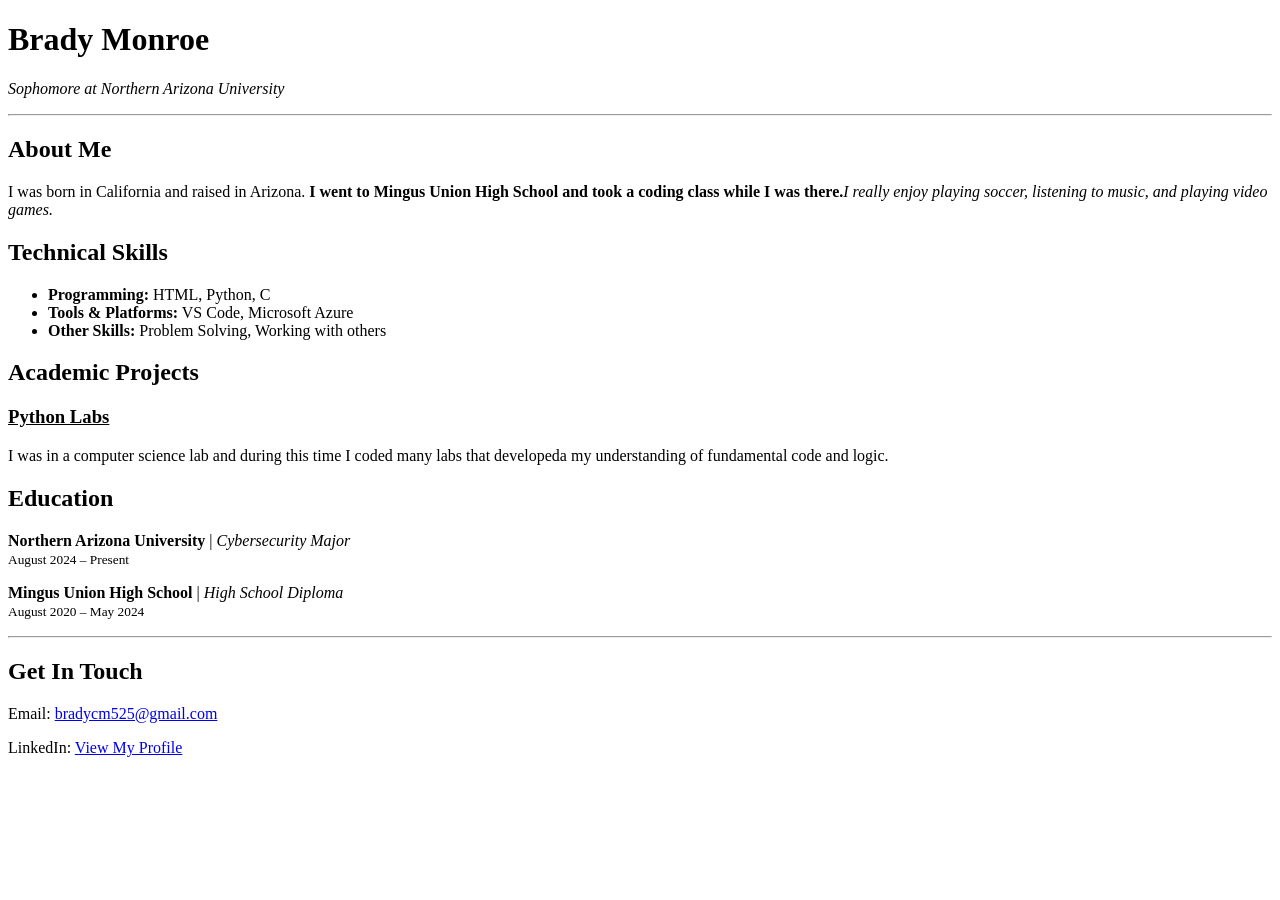
==== index.html @ f4f0379e "Add files via upload" ====
<!DOCTYPE html>
<html lang="en">
<head>
    <meta charset="UTF-8">
    <meta name="viewport" content="width=device-width, initial-scale=1.0">
    <title>Brady Monroe | NAU Portfolio</title>
</head>
<body>

    <header>
        <h1>Brady Monroe</h1>
        <p><i>Sophomore at Northern Arizona University</i></p>
    </header>

    <hr>

    <section id="about">
        <h2>About Me</h2>
        <p>
           I was born in California and raised in Arizona. <b>I went to Mingus Union High School and took a coding class while I was there.</b><em>I really enjoy playing soccer, listening to music, and playing video games.</em>
        </p>
    </section>

    <section id="skills">
        <h2>Technical Skills</h2>
        <ul>
            <li><strong>Programming:</strong> HTML, Python, C</li>
            <li><strong>Tools & Platforms:</strong> VS Code, Microsoft Azure</li>
            <li><strong>Other Skills:</strong> Problem Solving, Working with others</li>
        </ul>
    </section>

    <section id="projects">
        <h2>Academic Projects</h2>
        <div>
            <h3><u>Python Labs</u></h3>
            <p>I was in a computer science lab and during this time I coded many labs that developeda my understanding of fundamental code and logic.</p>
        </div>
        </section>

    <section id="experience">
        <h2>Education</h2>
        
        <p><b>Northern Arizona University</b> | <i>Cybersecurity Major</i><br>
        <small>August 2024 – Present</small></p>

        <p><b>Mingus Union High School</b> | <i>High School Diploma</i><br>
        <small>August 2020 – May 2024</small></p>
    </section>

    <footer>
        <hr>
        <h2>Get In Touch</h2>
        <p>Email: <a href="mailto:bradycm525@gmail.com">bradycm525@gmail.com</a></p>
        <p>LinkedIn: <a href="https://www.linkedin.com/in/brady-monroe-696036386/">View My Profile</a></p>
    </footer>

</body>
</html>
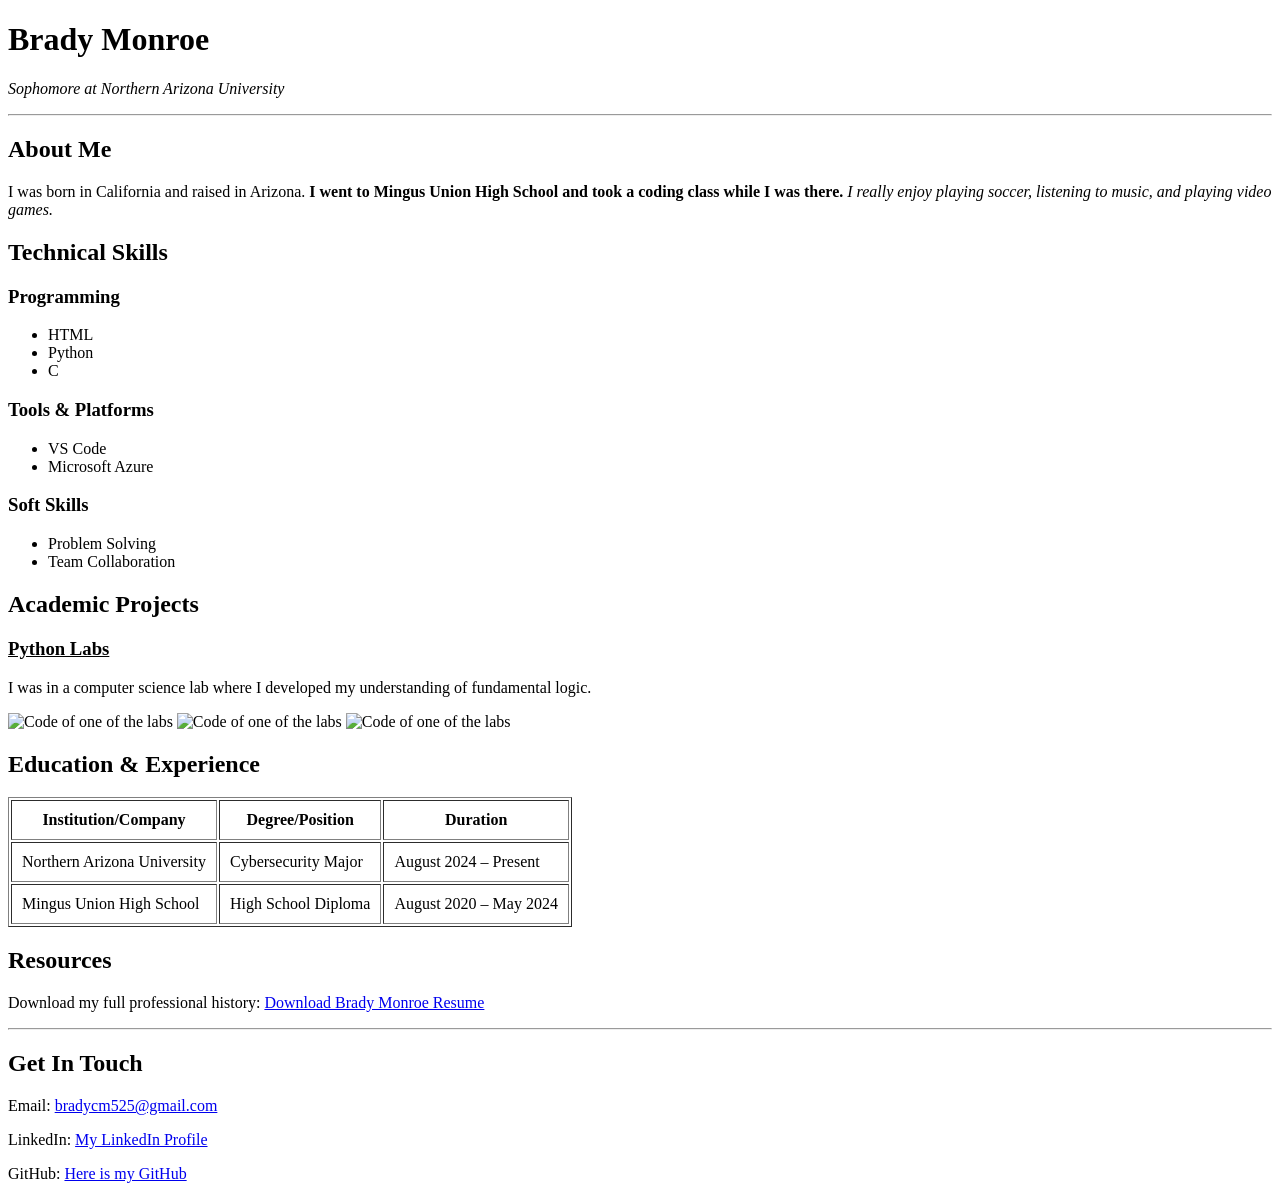
==== commit 98c54d82: "Add files via upload" ====
--- a/index.html
+++ b/index.html
@@ -17,16 +17,27 @@
     <section id="about">
         <h2>About Me</h2>
         <p>
-           I was born in California and raised in Arizona. <b>I went to Mingus Union High School and took a coding class while I was there.</b><em>I really enjoy playing soccer, listening to music, and playing video games.</em>
+           I was born in California and raised in Arizona. <b>I went to Mingus Union High School and took a coding class while I was there.</b> <em>I really enjoy playing soccer, listening to music, and playing video games.</em>
         </p>
     </section>
 
     <section id="skills">
         <h2>Technical Skills</h2>
+        <h3>Programming</h3>
         <ul>
-            <li><strong>Programming:</strong> HTML, Python, C</li>
-            <li><strong>Tools & Platforms:</strong> VS Code, Microsoft Azure</li>
-            <li><strong>Other Skills:</strong> Problem Solving, Working with others</li>
+            <li>HTML</li>
+            <li>Python</li>
+            <li>C</li>
+        </ul>
+        <h3>Tools & Platforms</h3>
+        <ul>
+            <li>VS Code</li>
+            <li>Microsoft Azure</li>
+        </ul>
+        <h3>Soft Skills</h3>
+        <ul>
+            <li>Problem Solving</li>
+            <li>Team Collaboration</li>
         </ul>
     </section>
 
@@ -34,25 +45,51 @@
         <h2>Academic Projects</h2>
         <div>
             <h3><u>Python Labs</u></h3>
-            <p>I was in a computer science lab and during this time I coded many labs that developeda my understanding of fundamental code and logic.</p>
+            <p>I was in a computer science lab where I developed my understanding of fundamental logic.</p>
+            <img src="Pythonlabcode.png" alt="Code of one of the labs" width="300">
+            <img src="Pythonlabcode2.png" alt="Code of one of the labs" width="300">
+            <img src="Pythonlabcode3.png" alt="Code of one of the labs" width="300">
         </div>
-        </section>
+    </section>
 
-    <section id="experience">
-        <h2>Education</h2>
-        
-        <p><b>Northern Arizona University</b> | <i>Cybersecurity Major</i><br>
-        <small>August 2024 – Present</small></p>
+    <section id="education-experience">
+        <h2>Education & Experience</h2>
+        <table border="1" cellpadding="10">
+            <thead>
+                <tr>
+                    <th>Institution/Company</th>
+                    <th>Degree/Position</th>
+                    <th>Duration</th>
+                </tr>
+            </thead>
+            <tbody>
+                <tr>
+                    <td>Northern Arizona University</td>
+                    <td>Cybersecurity Major</td>
+                    <td>August 2024 – Present</td>
+                </tr>
+                <tr>
+                    <td>Mingus Union High School</td>
+                    <td>High School Diploma</td>
+                    <td>August 2020 – May 2024</td>
+                </tr>
+            </tbody>
+        </table>
+    </section>
 
-        <p><b>Mingus Union High School</b> | <i>High School Diploma</i><br>
-        <small>August 2020 – May 2024</small></p>
+    <section id="download">
+        <h2>Resources</h2>
+        <p>Download my full professional history: 
+            <a href="https://drive.google.com/file/d/1xrHEhjZN3tjUBJSPplVnyduG3ZTcY6wR/view?usp=sharing" download>Download Brady Monroe Resume</a>
+        </p>
     </section>
 
     <footer>
         <hr>
         <h2>Get In Touch</h2>
         <p>Email: <a href="mailto:bradycm525@gmail.com">bradycm525@gmail.com</a></p>
-        <p>LinkedIn: <a href="https://www.linkedin.com/in/brady-monroe-696036386/">View My Profile</a></p>
+        <p>LinkedIn: <a href="https://www.linkedin.com/in/brady-monroe-696036386/" target="_blank">My LinkedIn Profile</a></p>
+        <p>GitHub: <a href="https://github.com/bradycm525-lgtm" target="_blank">Here is my GitHub</a></p>
     </footer>
 
 </body>
